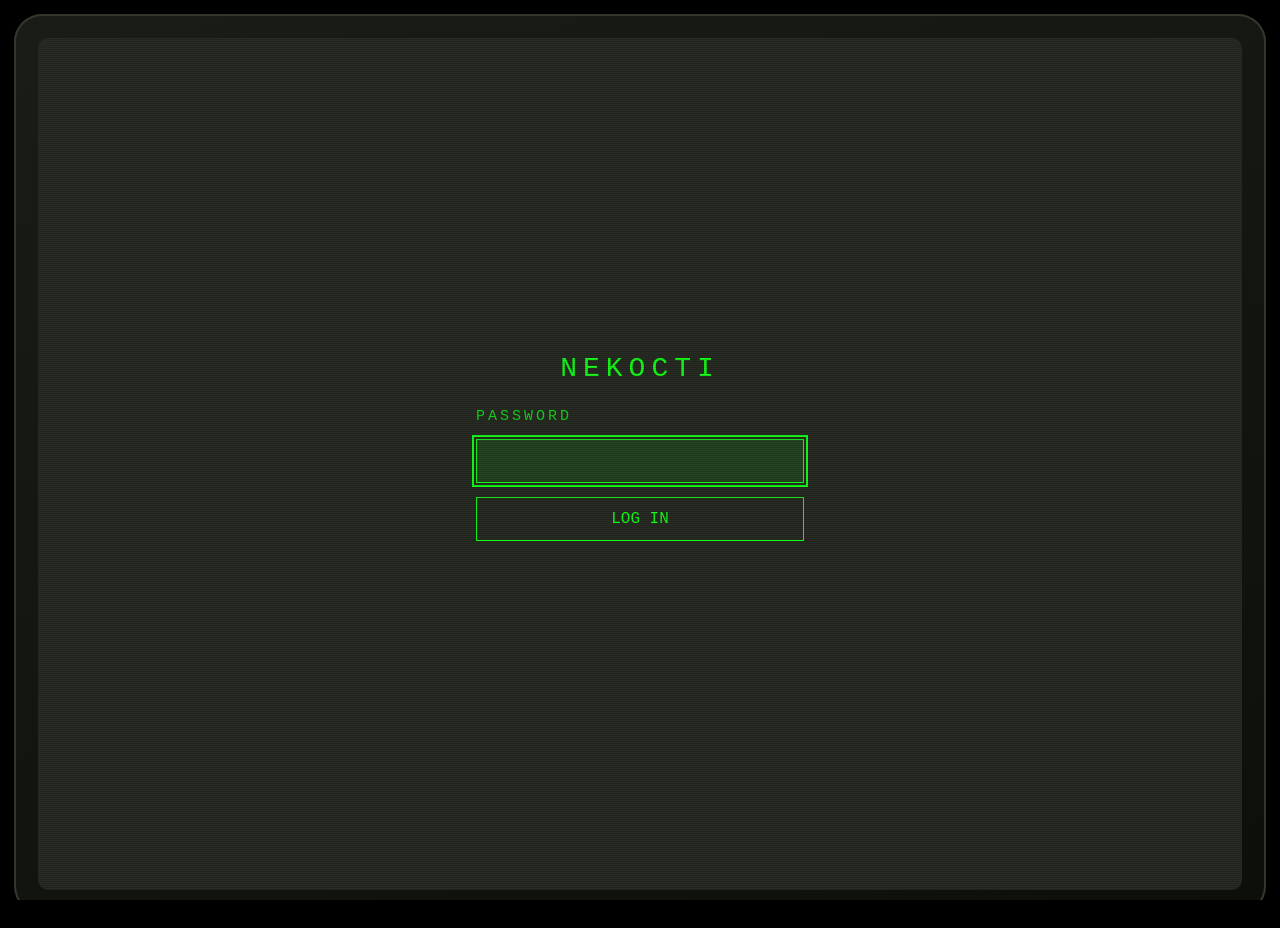
==== login.html @ 0ca4fc24 "Dashboard login: one password, 30-day sessions - auth.py: password kept only as a PBKDF2-SHA256 hash" ====
<!DOCTYPE html>
<html lang="en">
<head>
<meta charset="UTF-8">
<meta name="viewport" content="width=device-width, initial-scale=1, viewport-fit=cover">
<title>NekoCTI - Log in</title>
<link rel="stylesheet" href="style.css">
</head>
<body>
<div class="device">
  <div class="screen login-screen">
    <form class="login-box" id="login-form">
      <div class="wordmark">NEKOCTI</div>
      <label class="login-label" for="login-password">PASSWORD</label>
      <input class="login-input" id="login-password" type="password" autocomplete="current-password" required autofocus>
      <button class="chip chip-action login-button" id="login-button" type="submit">LOG IN</button>
      <div class="login-status" id="login-status" role="status"></div>
    </form>
  </div>
</div>
<script src="login.js"></script>
</body>
</html>
---- style.css ----
/* NekoCTI - Pip-Boy Personal Monitor. Font and colour pair from a Fallout 4
   Pip-Boy CSS recreation (AviralMehrotra/Fallout4-Pip-Boy); see DESIGN.md. */

@font-face {
  font-family: "PipBoy";
  src: url('fonts/monofonto.otf') format('opentype');
}

:root {
  --bg: #272b23;
  --green: #14fe17;
  --wash: rgba(20, 254, 23, 0.12);
  --amber: #ffb347;
  --danger: #ff5c4d;
}

* { box-sizing: border-box; }

/* Selection, focus and scrollbars in the phosphor palette, not browser blue. */
::selection {
  background: var(--green);
  color: var(--bg);
}
:focus-visible {
  outline: 2px solid var(--green);
  outline-offset: 2px;
}
::-webkit-scrollbar { width: 10px; height: 10px; }
::-webkit-scrollbar-track { background: var(--bg); }
::-webkit-scrollbar-thumb { background: rgba(20,254,23,0.4); border-radius: 2px; }
::-webkit-scrollbar-thumb:hover { background: var(--green); }
* { scrollbar-color: rgba(20,254,23,0.4) var(--bg); scrollbar-width: thin; }

html, body {
  margin: 0;
  height: 100%;
  overflow: hidden;
}

body {
  background: #000;
  display: flex;
  align-items: stretch;
  justify-content: stretch;
  font-family: 'PipBoy', 'Courier New', monospace;
}

/* Fills the window, with a small margin as the device bezel. */
.device {
  width: 100%;
  height: 100%;
  margin: 14px;
  background: linear-gradient(160deg, #1a1d16 0%, #0d0f0b 100%);
  border-radius: 28px;
  padding: 24px;
  box-shadow: 0 40px 80px rgba(0,0,0,0.6), inset 0 0 0 2px #34382c;
}

.screen {
  position: relative;
  width: 100%;
  height: 100%;
  background: var(--bg);
  border-radius: 10px;
  overflow: hidden;
  display: flex;
  flex-direction: column;
  color: var(--green);
}

/* Real scanline recipe from the reference recreation's styles.css. */
.screen::after {
  content: "";
  position: absolute;
  inset: 0;
  background: repeating-linear-gradient(0deg,
    rgba(0,0,0,0.5), rgba(0,0,0,0.4) 1px, transparent 1px, transparent 2px);
  opacity: 0.3;
  pointer-events: none;
  z-index: 100;
}

.topnav {
  display: flex;
  align-items: baseline;
  justify-content: center;
  flex-wrap: wrap;
  row-gap: 8px;
  column-gap: 34px;
  padding: 22px 0 14px;
  border-bottom: 2px solid var(--green);
  margin: 0 24px;
  position: relative;
}
.topnav .wordmark {
  position: absolute;
  left: 0;
  top: 4px;
  font-size: 15px;
  letter-spacing: 3px;
  opacity: 0.6;
}
.tab {
  font-size: 26px;
  letter-spacing: 1px;
  opacity: 0.5;
  position: relative;
  padding-bottom: 6px;
  cursor: pointer;
  user-select: none;
}
.tab .count { font-size: 13px; opacity: 0.8; margin-left: 6px; }
.tab.active {
  opacity: 1;
  text-shadow: 0 0.5px 1px rgba(20,254,23,0.6);
}
.tab.active::after {
  content: "";
  position: absolute;
  left: -10px; right: -10px; bottom: -2px;
  height: 4px;
  background: var(--bg);
}

.subnav {
  display: flex;
  gap: 30px;
  padding: 10px 40px 0;
  font-size: 15px;
  letter-spacing: 1px;
}
/* :not([hidden]) - same reason as .list/.reader-overlay/.attack-view above. */
#subnav-ranges:not([hidden]) {
  display: flex;
  gap: 30px;
}
.subtab { opacity: 0.5; cursor: pointer; user-select: none; }
.subtab.active { opacity: 1; }

.search-bar {
  margin-left: auto;
  display: flex;
  align-items: center;
  gap: 8px;
}
.search-bar input {
  background: transparent;
  border: 1px solid var(--green);
  color: var(--green);
  font-family: inherit;
  font-size: 13px;
  letter-spacing: 1px;
  padding: 5px 10px;
  width: 200px;
  outline: none;
}
.search-bar input::placeholder { color: var(--green); opacity: 0.4; }
.search-clear {
  cursor: pointer;
  font-size: 20px;
  line-height: 1;
  opacity: 0.6;
}
.search-clear:hover { opacity: 1; color: var(--danger); }

/* :not([hidden]) for the same reason as .reader-overlay above - a bare
   `display: flex` would outrank the browser's `[hidden]` rule. */
.list:not([hidden]) {
  flex: 1;
  overflow-y: auto;
  padding: 18px 40px 20px;
  display: flex;
  flex-direction: column;
  gap: 3px;
}
.section-label {
  opacity: 0.55;
  font-size: 13px;
  letter-spacing: 3px;
  margin: 14px 0 4px;
}
.section-label:first-child { margin-top: 0; }

.row {
  display: flex;
  align-items: center;
  padding: 9px 14px 9px 26px;
  border-radius: 2px;
  position: relative;
  font-size: 17px;
  cursor: pointer;
}
.row .title { flex: 1; margin-right: 16px; }
.row .meta { display: flex; gap: 16px; font-size: 14px; opacity: 0.85; flex-shrink: 0; }
.row:hover:not(.selected) { background: var(--wash); }
.row.selected {
  background: var(--green);
  color: var(--bg);
}
.row.selected .meta { opacity: 1; }
.row.selected::before {
  content: "";
  position: absolute;
  left: 10px; top: 50%;
  transform: translateY(-50%);
  width: 9px; height: 9px;
  background: var(--bg);
}
.row:not(.selected)::before {
  content: "";
  position: absolute;
  left: 10px; top: 50%;
  transform: translateY(-50%);
  width: 9px; height: 9px;
  background: var(--green);
  opacity: 0.4;
}
.cve-crit { color: var(--danger); }
.row.selected .cve-crit { color: #7a0d00; font-weight: bold; }

.poc-repo-row .title a { color: var(--green); }
.poc-repo-desc { opacity: 0.65; font-size: 13px; font-weight: normal; margin-top: 3px; }
.poc-mention-only { opacity: 0.6; font-style: italic; }
.poc-cve-desc { opacity: 0.75; font-size: 13px; font-weight: normal; margin-top: 4px; }
.poc-cve-vendors { opacity: 0.55; font-size: 11px; font-weight: normal; letter-spacing: 0.04em; text-transform: uppercase; margin-top: 2px; }

/* Per-CVE ATT&CK tags in two tiers (cve_attack.py): "expert" is MITRE's cited
   mapping, a solid pill; "llm" is a best guess, a dimmed outline. */
.poc-attack-tags { margin-top: 6px; display: flex; flex-wrap: wrap; gap: 6px; }
.attack-tag {
  display: inline-block;
  font-size: 10px;
  font-weight: 700;
  letter-spacing: 0.04em;
  padding: 2px 7px;
  border-radius: 2px;
  text-transform: uppercase;
}
.attack-tag-expert { background: var(--green); color: #04140a; }
.attack-tag-llm { border: 1px solid var(--green); color: var(--green); opacity: 0.55; }
.poc-attack-source { display: inline-block; margin-top: 4px; font-size: 11px; color: var(--green); }
.poc-mention-flag { color: var(--amber); }

.empty-state {
  opacity: 0.6;
  padding: 30px 0;
  text-align: center;
  font-size: 15px;
}
.empty-state.error-state {
  opacity: 1;
  color: var(--danger);
}

/* Watchlist/entities management panel */
.panel {
  flex: 1;
  overflow-y: auto;
  padding: 18px 40px 20px;
}
.panel .category {
  margin-bottom: 18px;
}
.panel .category-label {
  opacity: 0.6;
  font-size: 13px;
  letter-spacing: 2px;
  margin-bottom: 8px;
}
.panel .term-list {
  display: flex;
  flex-wrap: wrap;
  gap: 8px;
}
.panel .term {
  border: 1px solid var(--green);
  padding: 4px 10px 4px 12px;
  font-size: 14px;
  display: flex;
  align-items: center;
  gap: 8px;
}
.panel .term .remove {
  cursor: pointer;
  opacity: 0.6;
}
.panel .term .remove:hover { opacity: 1; color: var(--danger); }
.panel .add-row {
  display: flex;
  gap: 8px;
  margin-top: 10px;
}
.panel input {
  background: transparent;
  border: 1px solid var(--green);
  color: var(--green);
  font-family: inherit;
  font-size: 14px;
  padding: 6px 10px;
  outline: none;
}
.panel input::placeholder { color: var(--green); opacity: 0.4; }
.panel button {
  background: transparent;
  border: 1px solid var(--green);
  color: var(--green);
  font-family: inherit;
  font-size: 14px;
  padding: 6px 14px;
  cursor: pointer;
}
.panel button:hover { background: var(--green); color: var(--bg); }

.entity-card {
  border: 1px solid var(--green);
  padding: 10px 14px;
  margin-bottom: 10px;
  cursor: pointer;
}
.entity-card:hover { background: rgba(20, 254, 23, 0.1); }
.entity-card .entity-name { font-size: 17px; margin-bottom: 4px; }
.entity-card .entity-aliases { opacity: 0.7; font-size: 13px; }
.entity-card .remove:hover { color: var(--bg); background: var(--green); }
.remove-right { float: right; cursor: pointer; }

.footer {
  display: flex;
  align-items: center;
  gap: 10px;
  padding: 10px 24px;
  font-size: 15px;
}
.footer .chip {
  background: var(--wash);
  padding: 6px 14px;
}
.footer .gauge-wrap { flex: 1; text-align: center; }
.footer .gauge {
  display: inline-block;
  width: 260px;
  height: 14px;
  border: 2px solid var(--green);
  vertical-align: middle;
  margin-left: 10px;
}
.footer .gauge-fill {
  display: block;
  height: 100%;
  background: var(--green);
}
.chip-action {
  cursor: pointer;
  border: 1px solid var(--green);
  background: transparent;
  user-select: none;
}
.chip-action:hover { background: var(--wash); }
.chip-action.running {
  cursor: default;
  opacity: 0.6;
  animation: chip-pulse 1.2s ease-in-out infinite;
}
@keyframes chip-pulse {
  0%, 100% { opacity: 0.6; }
  50% { opacity: 1; }
}

/* Reading view - real full-article content shown in-dashboard, not a
   forward to the original site. Neko's explicit request: this is meant
   to be the central place for consumption, not a launchpad. */
/* :not([hidden]) everywhere a panel sets display: a bare display value has
   the same specificity as the browser's [hidden] rule and, coming later,
   would win, showing the overlay while hidden is set. */
.reader-overlay:not([hidden]) {
  position: absolute;
  inset: 0;
  background: var(--bg);
  z-index: 200;
  display: flex;
  flex-direction: column;
}
.reader-header {
  display: flex;
  align-items: flex-start;
  justify-content: space-between;
  gap: 20px;
  padding: 20px 30px 14px;
  border-bottom: 2px solid var(--green);
}
.reader-title { font-size: 22px; line-height: 1.3; max-width: 900px; }
.reader-close {
  border: 1px solid var(--green);
  padding: 6px 14px;
  cursor: pointer;
  flex-shrink: 0;
  font-size: 15px;
}
.reader-close:hover { background: var(--green); color: var(--bg); }
.reader-meta {
  padding: 12px 30px;
  display: flex;
  flex-wrap: wrap;
  gap: 18px;
  font-size: 14px;
  opacity: 0.85;
  border-bottom: 1px solid rgba(20,254,23,0.25);
}
/* Body and images side by side, wrapping below each other's minimum widths.
   Below 1024px the phone and tablet breakpoints take over. */
.reader-main {
  flex: 1;
  display: flex;
  flex-wrap: wrap;
  overflow: hidden auto;
}
.reader-body {
  flex: 2 1 500px;
  min-width: 500px;
  overflow-y: auto;
  padding: 22px 30px 40px;
  font-size: 16px;
  line-height: 1.7;
  white-space: pre-wrap;
}
/* The 900px reading cap only applies when images sit beside the text. */
.reader-body:not(:only-child) { max-width: 900px; }

/* Markdown pipe-tables from article text, rendered as real tables. */
.reader-table-caption {
  opacity: 0.65;
  font-size: 13px;
  font-style: italic;
  margin: 18px 0 10px;
  white-space: normal;
}
.reader-table-wrap {
  overflow-x: auto;
  margin: 0 0 26px;
  border: 1px solid rgba(20,254,23,0.25);
}
.reader-table {
  border-collapse: collapse;
  width: 100%;
  min-width: max-content;
  font-size: 13px;
  white-space: normal;
}
.reader-table th, .reader-table td {
  padding: 7px 10px;
  border: 1px solid rgba(20,254,23,0.15);
  text-align: left;
  white-space: nowrap;
}
.reader-table thead th {
  background: rgba(20,254,23,0.08);
  text-transform: uppercase;
  letter-spacing: 0.03em;
  font-size: 11px;
}
.reader-table td.cell-yes { color: #14fe17; font-weight: 600; }
.reader-table td.cell-no { opacity: 0.35; }

/* Article images recoloured toward the palette by a filter, never altered;
   hover shows the original, click opens the true-colour zoom. The panel
   grows into whatever width is left. */
.reader-images {
  flex: 1 1 460px;
  min-width: 400px;
  overflow-y: auto;
  padding: 22px 26px 40px;
  border-left: 1px solid rgba(20,254,23,0.25);
  display: flex;
  flex-direction: column;
  gap: 20px;
}
.reader-images .section-label { margin: 0; }
/* The cards, kept apart from the section label so the label stays a
   full-width heading. */
.reader-images-grid { display: flex; flex-direction: column; gap: 26px; }
.reader-image-card { display: flex; flex-direction: column; gap: 8px; }
.reader-image-index { font-size: 12px; opacity: 0.5; letter-spacing: 1px; }
.reader-image {
  width: 100%;
  display: block;
  border: 1px solid var(--green);
  cursor: zoom-in;
  filter: sepia(1) hue-rotate(70deg) saturate(4) brightness(0.85) contrast(1.05);
  transition: filter 0.15s ease;
}
.reader-image:hover { filter: none; }
.reader-image-original {
  font-size: 11px;
  opacity: 0.55;
  text-decoration: none;
  color: var(--green);
  align-self: flex-end;
}
.reader-image-original:hover { opacity: 1; text-decoration: underline; }

/* Full-size true-colour zoom for reading diagram detail. */
.image-lightbox:not([hidden]) {
  position: absolute;
  inset: 0;
  z-index: 300;
  background: rgba(13,15,11,0.94);
  display: flex;
  align-items: center;
  justify-content: center;
  padding: 40px;
  overflow: auto;
  cursor: zoom-out;
}
.image-lightbox img {
  max-width: 100%;
  max-height: 100%;
  border: 1px solid var(--green);
  box-shadow: 0 0 40px rgba(20,254,23,0.15);
}
.image-lightbox .reader-close {
  position: fixed;
  top: 24px;
  right: 24px;
  background: var(--bg);
}
.reader-source-link {
  display: inline-block;
  margin: 0 30px 20px;
  font-size: 13px;
  opacity: 0.6;
  text-decoration: none;
  color: var(--green);
}
.reader-source-link:hover { opacity: 1; text-decoration: underline; }

/* Real MITRE ATT&CK matrix - tactics as columns, techniques as rows.
   :not([hidden]) for the same reason as .reader-overlay/.list above. */
.attack-view:not([hidden]) {
  flex: 1;
  display: flex;
  flex-direction: column;
  overflow: hidden;
}
.attack-search {
  padding: 14px 30px 10px;
  flex-shrink: 0;
}
.attack-search input {
  width: 100%;
  background: transparent;
  border: 1px solid var(--green);
  color: var(--green);
  font-family: inherit;
  font-size: 15px;
  padding: 8px 12px;
  outline: none;
}
.attack-search input::placeholder { color: var(--green); opacity: 0.4; }

.attack-grid {
  flex: 1;
  overflow: auto;
  display: flex;
  gap: 2px;
  padding: 0 30px 20px;
}
.attack-col {
  flex: 0 0 210px;
  display: flex;
  flex-direction: column;
  gap: 3px;
}
.attack-col-header {
  font-size: 13px;
  letter-spacing: 1px;
  padding: 8px 6px;
  border-bottom: 2px solid var(--green);
  margin-bottom: 4px;
  position: sticky;
  top: 0;
  background: var(--bg);
}
.attack-tech {
  font-size: 13px;
  padding: 6px 8px;
  border: 1px solid rgba(20,254,23,0.25);
  opacity: 0.35;
  cursor: default;
}
.attack-tech.has-matches {
  opacity: 1;
  border-color: var(--green);
  cursor: pointer;
  background: var(--wash);
}
.attack-tech.has-matches:hover { background: var(--green); color: var(--bg); }
.attack-tech .tech-count {
  float: right;
  font-weight: bold;
}
.attack-tech.dimmed-search { display: none; }

/* Lists nested inside the ATT&CK and POCS views. These used to carry inline
   styles, which the phone breakpoint below could not override. */
.sublist:not([hidden]) { padding: 0 30px 20px; }
.sublist-loose:not([hidden]) { gap: 0; }

/* --- Phone and tablet navigation (see the 1023px breakpoint below) ---
   Below 1024px the tab row becomes one slim bar plus a full-screen section
   menu built from the tab elements. Hidden on desktop. */
:root { --bar-h: 56px; }
.mobilebar, .footer-ago { display: none; }

/* Icons are drawn SVG in one stroke weight, square caps to match the
   square row bullets, never glyph stand-ins. */
.icon-btn {
  width: 44px;
  height: 44px;
  flex-shrink: 0;
  padding: 0;
  display: inline-flex;
  align-items: center;
  justify-content: center;
  background: transparent;
  border: 1px solid rgba(20, 254, 23, 0.45);
  border-radius: 2px;
  color: var(--green);
  cursor: pointer;
}
.icon-btn:hover,
.icon-btn[aria-expanded="true"] { background: var(--green); border-color: var(--green); color: var(--bg); }
.icon {
  width: 22px;
  height: 22px;
  fill: none;
  stroke: currentColor;
  stroke-width: 2.25;
  stroke-linecap: square;
}
.icon-btn .icon-close { display: none; }
.icon-btn[aria-expanded="true"] .icon-menu,
.icon-btn[aria-expanded="true"] .icon-search { display: none; }
.icon-btn[aria-expanded="true"] .icon-close { display: block; }
/* Compound selector on purpose: a bare .search-toggle rule ties with
   .icon-btn's display above and loses to source order, which showed the
   icon on desktop (caught in the 1440px regression screenshot). */
.icon-btn.search-toggle { display: none; }

/* Menu items are real buttons wearing the row grammar: square bullet,
   inversion for the current section. */
button.row {
  width: 100%;
  background: transparent;
  border: 0;
  color: inherit;
  font: inherit;
  text-align: left;
}

/* The one authored motion: the menu wipes down from the bar like a screen
   redraw. clip-path only, nothing moves. */
.nav-menu:not([hidden]) {
  position: absolute;
  inset: 0;
  z-index: 150;
  display: flex;
  flex-direction: column;
  gap: 3px;
  padding: calc(var(--bar-h) + 14px) 16px 24px;
  overflow-y: auto;
  background: var(--bg);
  animation: menu-wipe 220ms cubic-bezier(0.16, 1, 0.3, 1);
}
@keyframes menu-wipe {
  from { clip-path: inset(0 0 100% 0); }
  to { clip-path: inset(0 0 0 0); }
}
@media (prefers-reduced-motion: reduce) {
  .nav-menu:not([hidden]) { animation: none; }
}

/* Phone and tablet. One breakpoint for navigation, list shape, footer and
   touch sizing, because all of those break together once the tab row
   stops fitting. Everything tappable is at least 44px. */
@media (max-width: 1023px) {
  @supports (height: 100dvh) {
    html, body { height: 100dvh; }
  }
  .device { margin: 0; padding: 12px; border-radius: 16px; }

  .topnav { display: none; }
  .mobilebar {
    position: relative;
    z-index: 160;
    display: flex;
    align-items: center;
    gap: 10px;
    min-height: var(--bar-h);
    padding: 6px 12px 6px 16px;
    border-bottom: 2px solid var(--green);
    background: var(--bg);
  }
  .mb-current {
    flex: 1;
    min-width: 0;
    min-height: 44px;
    display: flex;
    align-items: center;
    gap: 10px;
    padding: 0;
    background: transparent;
    border: 0;
    color: var(--green);
    font: inherit;
    text-align: left;
    cursor: pointer;
  }
  .mb-word { flex-shrink: 0; font-size: 12px; letter-spacing: 3px; opacity: 0.6; }
  .mb-section {
    min-width: 0;
    overflow: hidden;
    font-size: 22px;
    letter-spacing: 1px;
    white-space: nowrap;
    text-overflow: ellipsis;
    text-shadow: 0 0.5px 1px rgba(20, 254, 23, 0.6);
  }
  .mb-count { flex-shrink: 0; font-size: 13px; opacity: 0.8; }

  .nav-item.row { flex-direction: row; align-items: center; justify-content: space-between; min-height: 52px; font-size: 18px; letter-spacing: 1px; }
  .nav-item.row:not(.selected)::before,
  .nav-item.row.selected::before { top: 50%; transform: translateY(-50%); }
  .nav-item .meta { font-size: 14px; }

  /* Range buttons stay; search folds into an icon and takes the row when
   opened. :not([hidden]) because these are toggled with hidden. */
  .subnav { align-items: center; flex-wrap: wrap; gap: 8px; padding: 8px 12px; font-size: 14px; }
  #subnav-ranges:not([hidden]) { flex: 1 1 auto; gap: 0; }
  .subnav .subtab:not([hidden]) {
    min-height: 44px;
    display: inline-flex;
    align-items: center;
    justify-content: center;
    padding: 0 14px;
    border: 1px solid rgba(20, 254, 23, 0.35);
    white-space: nowrap;
  }
  #subnav-ranges .subtab { flex: 1 1 0; }
  #subnav-ranges .subtab + .subtab { margin-left: -1px; }
  .subnav .subtab.active { background: var(--green); border-color: var(--green); color: var(--bg); }
  .icon-btn.search-toggle { display: inline-flex; margin-left: auto; }
  .search-bar { display: none; }
  .subnav.searching #subnav-ranges,
  .subnav.searching #manage-toggle { display: none; }
  .subnav.searching .search-bar { flex: 1; display: flex; margin: 0; }
  .search-bar input { width: 100%; min-height: 44px; font-size: 16px; }
  .search-clear:not([hidden]) { width: 40px; height: 44px; display: inline-flex; align-items: center; justify-content: center; }

  .list:not([hidden]), .panel { padding: 14px 20px 20px; }
  .sublist:not([hidden]) { padding: 0 20px 20px; }

  /* Title on its own line, CVE/vendor/date beneath: side by side, the
     iPad rows squeezed titles into 8-10 wrapped lines. */
  .row { flex-direction: column; align-items: flex-start; gap: 5px; padding: 12px 12px 12px 28px; }
  .row:not(.selected)::before,
  .row.selected::before { top: 19px; transform: none; }
  /* Titles carry long unbreakable tokens (package paths, version ranges)
     that overran a 360px Galaxy screen; let them break anywhere. */
  .row .title { margin-right: 0; max-width: 100%; overflow-wrap: anywhere; }
  .row .meta { max-width: 100%; flex-wrap: wrap; gap: 4px 12px; font-size: 13px; overflow-wrap: anywhere; }

  /* One line: status, how long since the last check, RUN CHECK. The
     counts live in the section menu, and the full freshness line opens on
     tap; a red square marks an awaiting-severity backlog meanwhile. */
  .footer { gap: 10px; padding: 6px 12px; font-size: 14px; }
  #footer-archive, #footer-highticket, .footer .gauge, #logout-btn { display: none; }  /* LOG OUT lives in the sections menu here */
  .footer .gauge-wrap {
    flex: 1;
    min-width: 0;
    overflow: hidden;
    line-height: 44px;
    text-align: left;
    white-space: nowrap;
    text-overflow: ellipsis;
    cursor: pointer;
  }
  .footer-ago { display: inline; opacity: 0.8; }
  .gauge-wrap.has-warn::before {
    content: "";
    display: inline-block;
    width: 8px;
    height: 8px;
    margin-right: 8px;
    vertical-align: 1px;
    background: var(--danger);
  }
  .footer .chip-action {
    display: block;
    max-width: 60%;
    overflow: hidden;
    padding: 0 14px;
    line-height: 42px;
    white-space: nowrap;
    text-overflow: ellipsis;
  }
  .freshness { display: none; }
  .screen.fresh-open .freshness { display: block; margin: 0; padding: 2px 16px 12px; font-size: 11px; line-height: 1.6; text-align: left; opacity: 0.75; }

  /* Reader: tablet keeps text and images side by side (about 60/40). The
   body's min-width: 0 replaces the desktop 500px floor, which pushed text
   off a phone screen. */
  .reader-header { align-items: center; gap: 12px; padding: 12px 16px; }
  .reader-title { min-width: 0; max-width: none; font-size: 18px; overflow-wrap: anywhere; }
  .reader-close { min-height: 44px; display: flex; align-items: center; max-width: 45%; text-align: center; }
  .reader-meta { gap: 6px 16px; padding: 10px 16px; font-size: 13px; }
  .reader-meta span { overflow-wrap: anywhere; }
  .reader-main { flex-wrap: nowrap; }
  .reader-body { flex: 3 1 0; min-width: 0; padding: 18px 20px 32px; overflow-wrap: anywhere; }
  .reader-images { flex: 2 1 0; min-width: 220px; padding: 18px 16px 32px; }
  .reader-source-link { min-height: 44px; display: inline-flex; align-items: center; margin: 0 16px 8px; }
  .image-lightbox:not([hidden]) { padding: 64px 12px 12px; }
  .image-lightbox .reader-close { top: max(12px, env(safe-area-inset-top)); right: 12px; }

  .attack-search { padding: 10px 16px; }
  .attack-search input { min-height: 44px; font-size: 16px; }
  .attack-grid { padding: 0 16px 16px; }

  .panel .add-row { flex-wrap: wrap; }
  .panel .add-row input { flex: 1 1 200px; min-width: 0; }
  .panel input, .panel button { min-height: 44px; font-size: 16px; }
  .panel .term { padding: 2px 2px 2px 12px; }
  .panel .term .remove { min-width: 36px; min-height: 36px; display: inline-flex; align-items: center; justify-content: center; }
  .entity-card { padding: 12px 14px; }
  .entity-card .remove { padding: 8px 12px; margin: -8px -10px 0 0; }
}

/* Phone only: the bezel gives way to the phone's edges (safe areas
   respected) and images stack after the text. 599px, not 640, because a
   Galaxy Tab S9 is 640px wide in portrait and gets the tablet layout. */
@media (max-width: 599px) {
  .device {
    padding:
      max(4px, env(safe-area-inset-top)) max(4px, env(safe-area-inset-right))
      max(4px, env(safe-area-inset-bottom)) max(4px, env(safe-area-inset-left));
    border-radius: 0;
    box-shadow: none;
  }
  .screen { border-radius: 6px; }

  .mb-section { font-size: 18px; }
  .range-prefix, .status-label { display: none; }
  #manage-toggle:not([hidden]) { flex-basis: 100%; order: 5; }
  .list:not([hidden]), .panel { padding: 12px 14px 18px; }
  .sublist:not([hidden]) { padding: 0 14px 18px; }
  .row { font-size: 16px; }

  .reader-title { font-size: 17px; }
  /* flex-wrap stays nowrap (set above): the base rule's wrap combined with
     a column direction wraps along the horizontal cross axis, which put the
     images beside a tall body instead of below it (found live, 16 Sept). */
  .reader-main { flex-direction: column; overflow-x: hidden; overflow-y: auto; }
  .reader-body { flex: none; max-width: 100%; overflow-y: visible; padding: 16px 16px 28px; }
  .reader-images {
    flex: none;
    width: 100%;
    min-width: 0;
    padding: 16px;
    overflow-y: visible;
    border-left: none;
    border-top: 1px solid rgba(20, 254, 23, 0.25);
  }
  /* A single image fills the row, several share it and wrap: flex-grow,
     not a fixed column count (grid auto-fit left a blank track, 16 Sept). */
  .reader-images-grid { flex-direction: row; flex-wrap: wrap; gap: 20px; }
  .reader-image-card { flex: 1 1 260px; }

  .attack-col { flex-basis: 168px; }
  .attack-grid { padding: 0 12px 14px; }
}

/* Exploitation signals, styled apart because they answer different
   questions: KEV is CISA confirming use (solid danger pill), WILD is our
   coverage reporting it (outlined), EPSS is a forecast (dimmest). A public
   PoC is a fourth thing: code exists, which says nothing about use. */
.tag-kev, .tag-wild, .tag-epss {
  font-size: 10px; letter-spacing: 0.06em; text-transform: uppercase;
  padding: 1px 5px; border-radius: 2px; margin-left: 4px; white-space: nowrap;
}
.tag-kev { background: var(--danger); color: var(--bg); font-weight: bold; }
.tag-wild { border: 1px solid var(--danger); color: var(--danger); }
.tag-epss { border: 1px solid currentColor; opacity: 0.55; }
.row.selected .tag-kev { background: #7a0d00; }
.row.selected .tag-wild { border-color: #7a0d00; color: #7a0d00; }

/* Freshness line under the footer chips: how recently each lookup ran.
   Deliberately quiet -- it is a reassurance most of the time, and only the
   "awaiting severity" part is worth noticing. */
.freshness {
  font-size: 10.5px; letter-spacing: 0.05em; text-transform: uppercase;
  opacity: 0.5; margin-top: 6px; text-align: right;
}
.fresh-warn { color: var(--danger); opacity: 0.9; }
.tag-stale {
  font-size: 9px; letter-spacing: 0.06em; padding: 0 3px;
  border: 1px dashed currentColor; opacity: 0.6; margin-left: 2px;
}

/* Login page (login.html): one centred form in the same phosphor chrome. */
.login-screen { align-items: center; justify-content: center; }
.login-box {
  position: relative;
  z-index: 1;
  display: flex;
  flex-direction: column;
  gap: 14px;
  width: min(360px, 100%);
  padding: 0 16px;
}
.login-box .wordmark { font-size: 28px; letter-spacing: 6px; text-align: center; margin-bottom: 10px; }
.login-label { font-size: 15px; letter-spacing: 3px; opacity: 0.8; }
.login-input {
  font: inherit;
  font-size: 18px;
  color: var(--green);
  background: var(--wash);
  border: 1px solid var(--green);
  border-radius: 0;
  padding: 10px 12px;
  min-height: 44px;
}
.login-button { font: inherit; font-size: 16px; color: var(--green); padding: 10px 14px; min-height: 44px; }
.login-button:disabled { cursor: default; opacity: 0.6; }
.login-status { min-height: 1.4em; font-size: 14px; letter-spacing: 1px; color: var(--amber); }
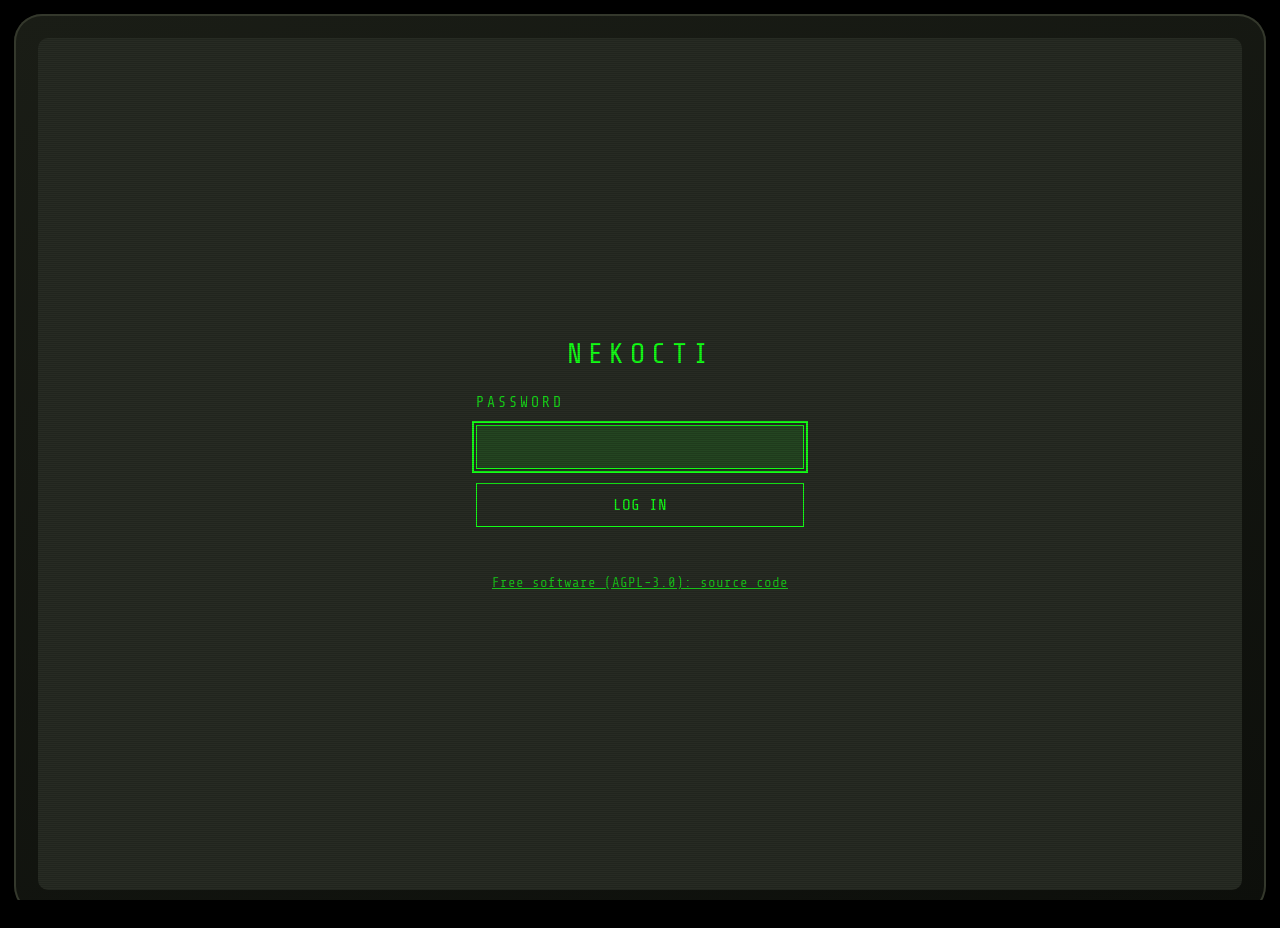
==== commit bc8ee6f8: "Release under the GNU AGPL-3.0 NekoCTI is Copyright (C) 2026 Cameron Gates (GodOfNekos), licensed un" ====
--- a/login.html
+++ b/login.html
@@ -1,4 +1,6 @@
 <!DOCTYPE html>
+<!-- Copyright (C) 2026 Cameron Gates (GodOfNekos)
+     SPDX-License-Identifier: AGPL-3.0-or-later -->
 <html lang="en">
 <head>
 <meta charset="UTF-8">
@@ -15,6 +17,8 @@
       <input class="login-input" id="login-password" type="password" autocomplete="current-password" required autofocus>
       <button class="chip chip-action login-button" id="login-button" type="submit">LOG IN</button>
       <div class="login-status" id="login-status" role="status"></div>
+      <!-- AGPL-3.0: the running app offers its source. -->
+      <a class="login-source" href="https://github.com/GodOfNekos/NekoCTI" target="_blank" rel="noopener noreferrer">Free software (AGPL-3.0): source code</a>
     </form>
   </div>
 </div>
--- a/style.css
+++ b/style.css
@@ -1,9 +1,14 @@
-/* NekoCTI - Pip-Boy Personal Monitor. Font and colour pair from a Fallout 4
-   Pip-Boy CSS recreation (AviralMehrotra/Fallout4-Pip-Boy); see DESIGN.md. */
+/* Copyright (C) 2026 Cameron Gates (GodOfNekos)
+   SPDX-License-Identifier: AGPL-3.0-or-later */
+/* NekoCTI - Pip-Boy Personal Monitor. Colour pair from a Fallout 4 Pip-Boy CSS
+   recreation (AviralMehrotra/Fallout4-Pip-Boy); see DESIGN.md. The font is
+   Share Tech Mono (SIL Open Font License, fonts/OFL-ShareTechMono.txt), which
+   replaced Monofonto in October 2026 because Monofonto's licence doesn't allow
+   handing the font file out, and the repository is public. */
 
 @font-face {
   font-family: "PipBoy";
-  src: url('fonts/monofonto.otf') format('opentype');
+  src: url('fonts/ShareTechMono-Regular.ttf') format('truetype');
 }
 
 :root {
@@ -355,6 +360,7 @@
   user-select: none;
 }
 .chip-action:hover { background: var(--wash); }
+a.chip-action { color: inherit; text-decoration: none; }
 .chip-action.running {
   cursor: default;
   opacity: 0.6;
@@ -772,7 +778,7 @@
      counts live in the section menu, and the full freshness line opens on
      tap; a red square marks an awaiting-severity backlog meanwhile. */
   .footer { gap: 10px; padding: 6px 12px; font-size: 14px; }
-  #footer-archive, #footer-highticket, .footer .gauge, #logout-btn { display: none; }  /* LOG OUT lives in the sections menu here */
+  #footer-archive, #footer-highticket, .footer .gauge, #logout-btn, #source-link { display: none; }  /* LOG OUT lives in the sections menu here; the source link is on the login page */
   .footer .gauge-wrap {
     flex: 1;
     min-width: 0;
@@ -930,3 +936,4 @@
 .login-button { font: inherit; font-size: 16px; color: var(--green); padding: 10px 14px; min-height: 44px; }
 .login-button:disabled { cursor: default; opacity: 0.6; }
 .login-status { min-height: 1.4em; font-size: 14px; letter-spacing: 1px; color: var(--amber); }
+.login-source { display: block; text-align: center; font-size: 14px; color: inherit; opacity: 0.7; }
